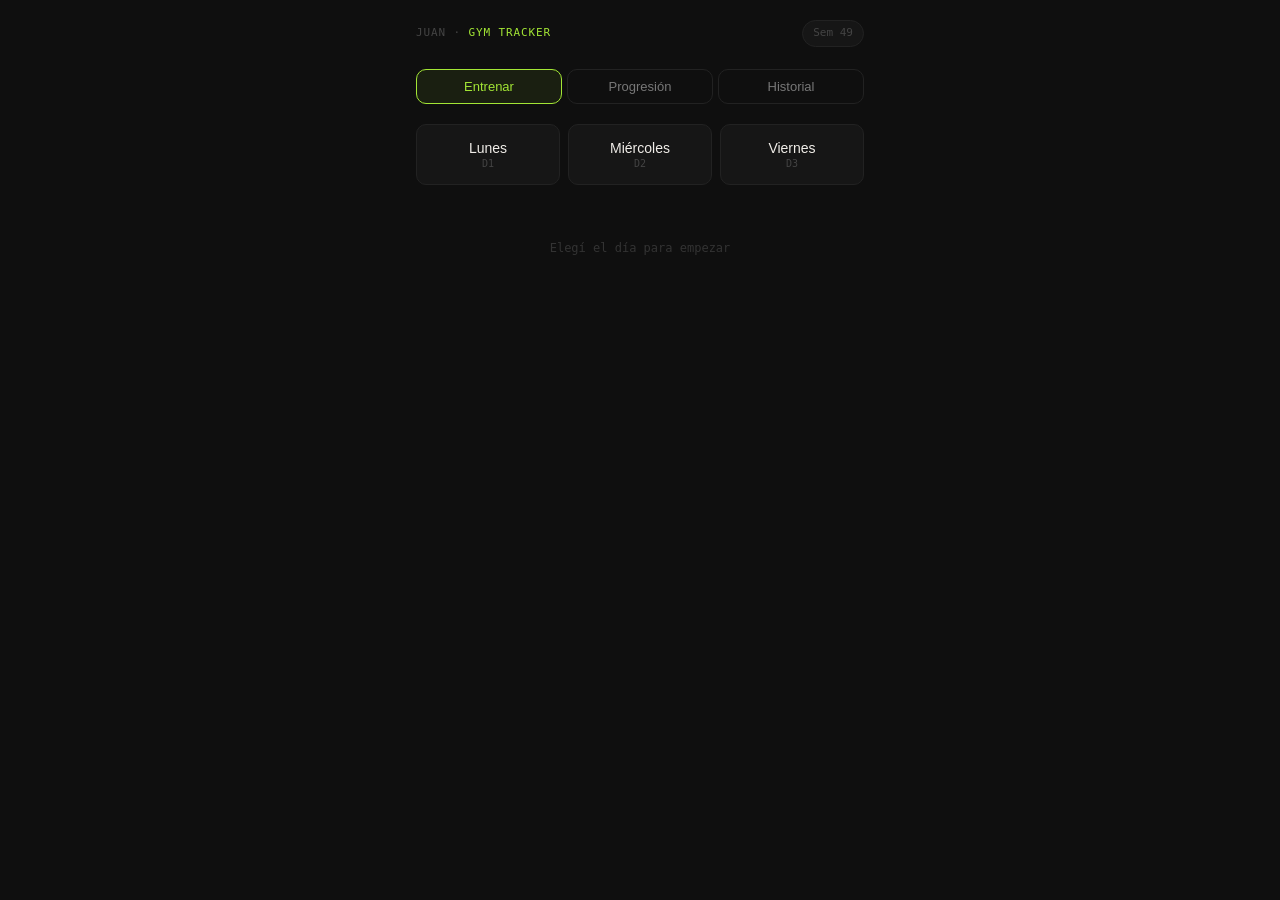
==== gym-tracker.html @ 6a7c5dfa "subido html" ====
<!DOCTYPE html>
<html lang="es">
<head>
<meta charset="UTF-8">
<meta name="viewport" content="width=device-width, initial-scale=1.0, maximum-scale=1.0">
<meta name="apple-mobile-web-app-capable" content="yes">
<meta name="mobile-web-app-capable" content="yes">
<title>Gym Tracker · Juan</title>
<style>
*{box-sizing:border-box;margin:0;padding:0;-webkit-tap-highlight-color:transparent}
:root{
  --bg:#0f0f0f;--s1:#161616;--s2:#1c1c1c;--s3:#222;
  --b1:#222;--b2:#2e2e2e;--b3:#3a3a3a;
  --text:#f0ede8;--muted:#777;--dim:#444;--dimmer:#333;
  --green:#a3e635;--green-dim:#6a9d20;--green-bg:rgba(163,230,53,.07);
  --red:#f87171;--radius:10px;
}
html,body{background:var(--bg);color:var(--text);font-family:-apple-system,BlinkMacSystemFont,'Segoe UI',sans-serif;font-size:15px;line-height:1.5;min-height:100vh;overflow-x:hidden}
input[type=number]::-webkit-inner-spin-button,
input[type=number]::-webkit-outer-spin-button{-webkit-appearance:none}
input[type=number]{-moz-appearance:textfield}
::-webkit-scrollbar{width:3px}
::-webkit-scrollbar-track{background:#111}
::-webkit-scrollbar-thumb{background:#333;border-radius:2px}

.app{max-width:480px;margin:0 auto;padding:20px 16px 100px}

/* Header */
.hdr{display:flex;align-items:center;justify-content:space-between;margin-bottom:22px}
.logo{font-family:monospace;font-size:11px;color:var(--dim);letter-spacing:.08em;text-transform:uppercase}
.logo b{color:var(--green);font-weight:500}
.week-tag{font-family:monospace;font-size:11px;color:var(--dim);background:var(--s1);border:.5px solid var(--b1);padding:4px 10px;border-radius:20px}

/* Nav */
.nav{display:flex;gap:5px;margin-bottom:20px}
.nav-btn{flex:1;background:transparent;border:.5px solid var(--b1);color:var(--muted);font-size:13px;font-family:inherit;padding:9px 4px;border-radius:var(--radius);cursor:pointer;transition:all .15s}
.nav-btn.active{border-color:var(--green);color:var(--green);background:var(--green-bg)}
.page{display:none}
.page.active{display:block}

/* Day grid */
.day-grid{display:grid;grid-template-columns:1fr 1fr 1fr;gap:8px;margin-bottom:18px}
.day-btn{background:var(--s1);border:.5px solid var(--b1);border-radius:var(--radius);padding:15px 8px;text-align:center;cursor:pointer;position:relative;transition:all .15s;-webkit-user-select:none;user-select:none}
.day-btn.active{border-color:var(--green);background:var(--green-bg)}
.day-btn .dname{font-size:14px;font-weight:500;margin-bottom:2px;color:var(--text)}
.day-btn.active .dname{color:var(--green)}
.day-btn .dcode{font-family:monospace;font-size:10px;color:var(--dim);text-transform:uppercase}
.day-dot{width:6px;height:6px;border-radius:50%;background:var(--green);position:absolute;top:8px;right:8px;display:none}
.day-btn.done .day-dot{display:block}

/* Session header */
.sess-hdr{display:flex;justify-content:space-between;align-items:center;margin-bottom:14px}
.sess-title{font-size:16px;font-weight:600}
.sess-date{font-family:monospace;font-size:11px;color:var(--muted);margin-top:1px}
.btn-sm{background:transparent;border:.5px solid var(--b2);color:var(--muted);font-size:12px;font-family:inherit;padding:6px 13px;border-radius:20px;cursor:pointer}

/* Exercise card */
.ex-card{background:var(--s1);border:.5px solid var(--b1);border-radius:var(--radius);margin-bottom:8px;overflow:hidden;transition:border-color .15s}
.ex-card.open{border-color:var(--b2)}
.ex-hdr{display:flex;align-items:center;gap:8px;padding:12px 13px;cursor:pointer;-webkit-user-select:none;user-select:none}
.ex-num{font-family:monospace;font-size:10px;color:var(--dimmer);width:18px;flex-shrink:0}
.ex-name{flex:1;font-size:13px;font-weight:500;transition:color .1s}
.ex-card.open .ex-name{color:var(--green)}
.ex-badge{font-family:monospace;font-size:12px;padding:4px 9px;border-radius:5px;font-weight:600}
.ex-badge.tag{color:#ccc;background:#2a2a2a;border:1px solid #3a3a3a}
.ex-badge.cnt{color:var(--green);background:var(--green-bg)}
.ex-badge.prev{color:var(--green-dim)}
.ex-chev{color:var(--dim);font-size:14px;transition:transform .15s;flex-shrink:0}
.ex-card.open .ex-chev{transform:rotate(90deg)}

/* Set area */
.set-area{display:none;padding:0 10px 14px}
.ex-card.open .set-area{display:block}
.set-cols{display:flex;gap:8px;margin-bottom:6px;padding-left:28px}
.set-col-lbl{font-family:monospace;font-size:11px;color:#888;text-transform:uppercase;letter-spacing:.05em;text-align:center;font-weight:500;width:80px}
.set-col-lbl.rir-lbl{width:60px}
.set-row{display:flex;align-items:center;gap:8px;margin-bottom:9px}
.set-idx{font-family:monospace;font-size:12px;color:#666;width:20px;flex-shrink:0;text-align:right}
.set-inp{background:#252525;border:1.5px solid #555;color:#fff;font-family:monospace;font-size:17px;font-weight:600;width:80px;padding:10px 6px;border-radius:9px;text-align:center;outline:none;transition:border-color .15s,background .15s;-webkit-appearance:none}
.set-inp:focus{border-color:var(--green);background:#2c2c2c}
.set-inp.rir{width:60px;font-size:15px;border-color:#444}
.set-inp::placeholder{color:#555;font-size:13px}
.del-btn{background:transparent;border:none;color:#555;font-size:20px;cursor:pointer;padding:0 4px;line-height:1;flex-shrink:0}
.del-btn:active{color:var(--red)}
.add-set-btn{background:transparent;border:1px dashed #383838;color:#777;font-size:13px;font-family:inherit;padding:8px 14px;border-radius:8px;cursor:pointer;margin-top:2px;margin-left:28px}
.prev-hint{margin-top:10px;margin-left:28px;font-family:monospace;font-size:11px;color:#555}
.prev-hint b{color:#666}
.rir-hint{margin-top:3px;margin-bottom:12px;font-family:monospace;font-size:10px;color:#555;letter-spacing:.03em}

/* Save bar */
.save-bar{position:fixed;bottom:0;left:0;right:0;background:linear-gradient(to top,#0f0f0f 65%,transparent);padding:18px 16px 28px;display:none}
.save-bar.show{display:block}
.save-btn{width:100%;max-width:480px;display:block;margin:0 auto;background:var(--green);color:#000;font-family:inherit;font-size:15px;font-weight:600;padding:14px;border:none;border-radius:var(--radius);cursor:pointer;letter-spacing:.01em}
.save-btn:active{opacity:.8;transform:scale(.99)}

/* Toast */
.toast{position:fixed;bottom:90px;left:50%;transform:translateX(-50%) translateY(10px);background:var(--green);color:#000;font-family:monospace;font-size:12px;padding:9px 20px;border-radius:20px;opacity:0;transition:all .25s;pointer-events:none;white-space:nowrap;z-index:999}
.toast.show{opacity:1;transform:translateX(-50%) translateY(0)}

/* Progress */
.sel-ex{background:var(--s1);border:.5px solid var(--b2);color:var(--text);font-family:inherit;font-size:14px;padding:9px 12px;border-radius:9px;outline:none;width:100%;margin-bottom:16px;-webkit-appearance:none;appearance:none}
.chart-box{background:var(--s1);border:.5px solid var(--b1);border-radius:var(--radius);padding:16px;margin-bottom:12px}
.chart-top{display:flex;justify-content:space-between;align-items:flex-start;margin-bottom:12px}
.chart-name{font-size:14px;font-weight:500;margin-bottom:2px}
.chart-sub{font-family:monospace;font-size:11px;color:var(--muted)}
.chart-val{font-family:monospace;font-size:24px;font-weight:500;text-align:right}
.chart-delta{font-family:monospace;font-size:12px;text-align:right}
.chart-svg{width:100%;overflow:visible}
.recent-pills{display:flex;gap:6px;flex-wrap:wrap;margin-top:12px}
.r-pill{background:var(--s2);border:.5px solid var(--b2);border-radius:6px;padding:5px 10px;font-family:monospace;font-size:11px}
.r-pill .rp-date{color:var(--dim);margin-bottom:1px;font-size:10px}
.r-pill.best-pill{border-color:var(--green-dim)}
.r-pill.best-pill .rp-kg{color:var(--green)}
.rp-kg{color:var(--text)}

/* History */
.hist-sess{margin-bottom:22px}
.hist-hdr{display:flex;align-items:center;gap:10px;margin-bottom:10px}
.hist-label{font-family:monospace;font-size:11px;color:var(--muted)}
.hist-line{flex:1;height:.5px;background:var(--b1)}
.hist-del{background:transparent;border:none;color:var(--dimmer);font-size:12px;font-family:inherit;cursor:pointer}
.hist-ex{margin-bottom:9px}
.hist-ex-name{font-size:12px;font-weight:500;color:#999;margin-bottom:4px}
.hist-sets{display:flex;flex-wrap:wrap;gap:4px}
.h-pill{font-family:monospace;font-size:11px;background:var(--s2);border:.5px solid var(--b1);color:var(--dim);padding:3px 9px;border-radius:4px}
.h-pill.best{background:rgba(163,230,53,.06);border-color:var(--green-dim);color:var(--green)}

.empty{font-family:monospace;font-size:12px;color:var(--dimmer);text-align:center;padding:40px 0}
.no-day{font-family:monospace;font-size:12px;color:var(--dimmer);text-align:center;padding:36px 0}
</style>
</head>
<body>
<div class="app">
  <div class="hdr">
    <div class="logo">JUAN · <b>GYM TRACKER</b></div>
    <div class="week-tag" id="weekTag"></div>
  </div>

  <div class="nav">
    <button class="nav-btn active" onclick="showPage('train',this)">Entrenar</button>
    <button class="nav-btn" onclick="showPage('progress',this)">Progresión</button>
    <button class="nav-btn" onclick="showPage('history',this)">Historial</button>
  </div>

  <!-- TRAIN -->
  <div class="page active" id="page-train">
    <div class="day-grid" id="dayGrid"></div>
    <div id="sessionWrap"></div>
  </div>

  <!-- PROGRESS -->
  <div class="page" id="page-progress">
    <select class="sel-ex" id="exSelect" onchange="renderChart()"></select>
    <div id="chartArea"></div>
  </div>

  <!-- HISTORY -->
  <div class="page" id="page-history">
    <div id="histList"></div>
  </div>
</div>

<div class="save-bar" id="saveBar">
  <button class="save-btn" onclick="saveSession()">Guardar sesión →</button>
</div>
<div class="toast" id="toast"></div>

<script>
const DAYS = {
  lunes:{label:'Lunes',code:'D1',exs:[
    {name:'Sentadilla con barra',sets:4,tag:'4×6-10'},
    {name:'Press banca con barra',sets:4,tag:'4×6-10'},
    {name:'Jalón al pecho / Dominadas',sets:3,tag:'3×8-12'},
    {name:'Remo con barra',sets:3,tag:'3×8-12'},
    {name:'Elevaciones laterales',sets:3,tag:'3×12-15'},
    {name:'Curl de bíceps',sets:2,tag:'2×10-12'},
  ]},
  miercoles:{label:'Miércoles',code:'D2',exs:[
    {name:'Prensa de piernas',sets:4,tag:'4×8-12'},
    {name:'Press inclinado mancuernas',sets:3,tag:'3×8-12'},
    {name:'Hip thrust',sets:3,tag:'3×8-12'},
    {name:'Remo en polea baja',sets:3,tag:'3×10-12'},
    {name:'Fondos en paralelas',sets:3,tag:'3×6-10'},
    {name:'Face pulls / Rear delt',sets:2,tag:'2×15-20'},
    {name:'Gemelos',sets:3,tag:'3×15-20'},
  ]},
  viernes:{label:'Viernes',code:'D3',exs:[
    {name:'Peso muerto rumano',sets:3,tag:'3×8-10'},
    {name:'Press banca / Fondos',sets:3,tag:'3×6-10'},
    {name:'Jalón al pecho',sets:3,tag:'3×8-12'},
    {name:'Remo con barra / T-Bar',sets:3,tag:'3×8-12'},
    {name:'Elevaciones laterales',sets:3,tag:'3×12-15'},
    {name:'Curl martillo',sets:2,tag:'2×10-12'},
    {name:'Face pulls / Rear delt',sets:2,tag:'2×15-20'},
  ]}
};

const ALL_EX = [...new Set(Object.values(DAYS).flatMap(d=>d.exs.map(e=>e.name)))];

let currentDay = null;
let sessionData = {}; // {dayKey: [{name, sets:[{kg,reps,rir}]}]}
let sessions = [];
let openCards = {};

try { sessions = JSON.parse(localStorage.getItem('gymSessions_v3')||'[]'); } catch(e){}

function save(){ try{ localStorage.setItem('gymSessions_v3',JSON.stringify(sessions)); }catch(e){} }

function getWeek(){
  const d=new Date(),j=new Date(d.getFullYear(),0,4);
  return Math.ceil(((d-j)/86400000+j.getDay()+1)/7);
}
function todayStr(){
  return new Date().toLocaleDateString('es-UY',{day:'2-digit',month:'2-digit',year:'numeric'});
}

function showToast(msg){
  const t=document.getElementById('toast');
  t.textContent=msg; t.classList.add('show');
  setTimeout(()=>t.classList.remove('show'),2200);
}

// ── PAGE NAV ──────────────────────────────────────────────────────
function showPage(name, btn){
  document.querySelectorAll('.page').forEach(p=>p.classList.remove('active'));
  document.querySelectorAll('.nav-btn').forEach(b=>b.classList.remove('active'));
  document.getElementById('page-'+name).classList.add('active');
  btn.classList.add('active');
  document.getElementById('saveBar').classList.toggle('show', name==='train' && currentDay!==null);
  if(name==='progress') initProgress();
  if(name==='history') renderHistory();
}

// ── DAY GRID ──────────────────────────────────────────────────────
function renderDayGrid(){
  document.getElementById('weekTag').textContent='Sem '+getWeek();
  const g=document.getElementById('dayGrid');
  g.innerHTML='';
  const w=getWeek();
  Object.keys(DAYS).forEach(key=>{
    const d=DAYS[key];
    const done=sessions.some(s=>s.day===key&&s.week===w);
    const active=currentDay===key;
    const btn=document.createElement('button');
    btn.className='day-btn'+(active?' active':'')+(done?' done':'');
    btn.innerHTML=`<div class="day-dot"></div><div class="dname">${d.label}</div><div class="dcode">${d.code}</div>`;
    btn.onclick=()=>selectDay(key);
    g.appendChild(btn);
  });
}

// ── SELECT DAY ────────────────────────────────────────────────────
function selectDay(key){
  currentDay=key;
  openCards={};
  if(!sessionData[key]){
    sessionData[key]=DAYS[key].exs.map(ex=>({
      name:ex.name,
      sets:Array.from({length:ex.sets},()=>({kg:'',reps:'',rir:''}))
    }));
  }
  renderDayGrid();
  renderSession();
  document.getElementById('saveBar').classList.add('show');
}

// ── SESSION ───────────────────────────────────────────────────────
function renderSession(){
  const wrap=document.getElementById('sessionWrap');
  if(!currentDay||!sessionData[currentDay]){ wrap.innerHTML='<div class="no-day">Elegí el día para empezar</div>'; return; }
  const d=DAYS[currentDay];
  let html=`
    <div class="sess-hdr">
      <div><div class="sess-title">${d.label}</div><div class="sess-date">${todayStr()}</div></div>
      <button class="btn-sm" onclick="closeDay()">Cerrar</button>
    </div>
    <div class="rir-hint">RIR = reps en reserva · objetivo: 1–2</div>`;

  sessionData[currentDay].forEach((ex,ei)=>{
    const exDef=d.exs[ei];
    const filled=ex.sets.filter(s=>s.kg&&s.reps).length;
    const prev=getPrevBest(ex.name);
    const isOpen=!!openCards[ei];

    let setsHtml='';
    ex.sets.forEach((s,si)=>{
      setsHtml+=`<div class="set-row">
        <span class="set-idx">${si+1}</span>
        <input class="set-inp" type="number" step="0.5" min="0" placeholder="kg" value="${s.kg}" oninput="updSet(${ei},${si},'kg',this.value)" inputmode="decimal">
        <input class="set-inp" type="number" min="0" max="50" placeholder="rep" value="${s.reps}" oninput="updSet(${ei},${si},'reps',this.value)" inputmode="numeric">
        <input class="set-inp rir" type="number" min="0" max="5" placeholder="RIR" value="${s.rir}" oninput="updSet(${ei},${si},'rir',this.value)" inputmode="numeric">
        ${ex.sets.length>1?`<button class="del-btn" onclick="delSet(${ei},${si})">×</button>`:'<span style="width:28px"></span>'}
      </div>`;
    });

    html+=`<div class="ex-card${isOpen?' open':''}" id="exc-${ei}">
      <div class="ex-hdr" onclick="toggleCard(${ei})">
        <span class="ex-num">${String(ei+1).padStart(2,'0')}</span>
        <span class="ex-name">${ex.name}</span>
        ${filled>0?`<span class="ex-badge cnt">${filled}/${ex.sets.length}</span>`:''}
        <span class="ex-badge tag">${exDef.tag}</span>
        ${prev&&!isOpen?`<span class="ex-badge prev">${prev}</span>`:''}
        <span class="ex-chev">›</span>
      </div>
      <div class="set-area">
        <div class="set-cols">
          <div class="set-col-lbl">kg</div>
          <div class="set-col-lbl">reps</div>
          <div class="set-col-lbl rir-lbl">RIR</div>
        </div>
        ${setsHtml}
        <button class="add-set-btn" onclick="addSet(${ei})">+ serie</button>
        ${prev?`<div class="prev-hint"><b>Anterior:</b> ${prev}</div>`:''}
      </div>
    </div>`;
  });

  wrap.innerHTML=html;
}

function closeDay(){
  currentDay=null;
  document.getElementById('saveBar').classList.remove('show');
  renderDayGrid();
  document.getElementById('sessionWrap').innerHTML='<div class="no-day">Elegí el día para empezar</div>';
}

function toggleCard(ei){
  openCards[ei]=!openCards[ei];
  const card=document.getElementById('exc-'+ei);
  if(!card) return;
  card.classList.toggle('open',!!openCards[ei]);
  const prevBadge=card.querySelector('.ex-badge.prev');
  if(prevBadge) prevBadge.style.display=openCards[ei]?'none':'';
}

function updSet(ei,si,field,val){
  sessionData[currentDay][ei].sets[si][field]=val;
}

function addSet(ei){
  // flush all current input values before re-render
  flushInputs();
  sessionData[currentDay][ei].sets.push({kg:'',reps:'',rir:''});
  openCards[ei]=true;
  renderSession();
}

function delSet(ei,si){
  if(sessionData[currentDay][ei].sets.length<=1) return;
  flushInputs();
  sessionData[currentDay][ei].sets.splice(si,1);
  openCards[ei]=true;
  renderSession();
}

function flushInputs(){
  if(!currentDay||!sessionData[currentDay]) return;
  sessionData[currentDay].forEach((ex,ei)=>{
    ex.sets.forEach((s,si)=>{
      const card=document.getElementById('exc-'+ei);
      if(!card) return;
      const inputs=card.querySelectorAll('.set-area .set-row');
      if(!inputs[si]) return;
      const inps=inputs[si].querySelectorAll('input');
      if(inps[0]) s.kg=inps[0].value;
      if(inps[1]) s.reps=inps[1].value;
      if(inps[2]) s.rir=inps[2].value;
    });
  });
}

function saveSession(){
  flushInputs();
  const exs=(sessionData[currentDay]||[])
    .map(ex=>({...ex,sets:ex.sets.filter(s=>s.kg||s.reps)}))
    .filter(ex=>ex.sets.length);
  if(!exs.length){ showToast('No hay datos para guardar'); return; }
  sessions.unshift({
    day:currentDay,dayLabel:DAYS[currentDay].label,
    date:todayStr(),week:getWeek(),
    savedAt:new Date().toISOString(),exercises:exs
  });
  save();
  delete sessionData[currentDay];
  currentDay=null;
  openCards={};
  document.getElementById('saveBar').classList.remove('show');
  renderDayGrid();
  document.getElementById('sessionWrap').innerHTML='<div class="no-day">Sesión guardada ✓ — elegí el próximo día</div>';
  showToast('Sesión guardada ✓');
}

function getPrevBest(exName){
  const rel=sessions.filter(s=>s.exercises?.some(e=>e.name===exName))
    .sort((a,b)=>new Date(b.savedAt)-new Date(a.savedAt));
  if(!rel.length) return null;
  const ex=rel[0].exercises.find(e=>e.name===exName);
  const best=[...(ex?.sets||[])].filter(s=>s.kg&&s.reps).sort((a,b)=>parseFloat(b.kg)-parseFloat(a.kg))[0];
  return best?`${best.kg}kg×${best.reps}`:null;
}

// ── PROGRESS ─────────────────────────────────────────────────────
function initProgress(){
  const sel=document.getElementById('exSelect');
  sel.innerHTML='';
  ALL_EX.forEach(n=>{
    const o=document.createElement('option');
    o.value=n;o.textContent=n;sel.appendChild(o);
  });
  renderChart();
}

function renderChart(){
  const name=document.getElementById('exSelect').value;
  const area=document.getElementById('chartArea');
  const data=sessions
    .filter(s=>s.exercises?.some(e=>e.name===name))
    .map(s=>{
      const ex=s.exercises.find(e=>e.name===name);
      const best=[...(ex?.sets||[])].filter(x=>x.kg&&x.reps).sort((a,b)=>parseFloat(b.kg)-parseFloat(a.kg))[0];
      return{date:s.date,kg:best?parseFloat(best.kg):0,reps:best?parseInt(best.reps):0};
    }).filter(d=>d.kg>0).reverse();

  if(!data.length){
    area.innerHTML=`<div class="chart-box"><div class="chart-name">${name}</div><div class="empty" style="padding:24px 0">Sin datos aún — guardá sesiones primero</div></div>`;
    return;
  }

  const last=data[data.length-1].kg, first=data[0].kg;
  const delta=(last-first).toFixed(1);
  const dcolor=parseFloat(delta)>=0?'#a3e635':'#f87171';
  const dstr=(parseFloat(delta)>=0?'+':'')+delta+' kg';

  let svgHtml='';
  if(data.length>=2){
    const W=360,H=80,pad=8;
    const vals=data.map(d=>d.kg);
    const mn=Math.min(...vals),mx=Math.max(...vals),rng=mx-mn||1;
    const pts=vals.map((v,i)=>({
      x:pad+(i/(vals.length-1))*(W-pad*2),
      y:H-pad-((v-mn)/rng)*(H-pad*2),
      d:data[i]
    }));
    const path='M'+pts.map(p=>`${p.x},${p.y}`).join(' L');
    const area2=`M${pts[0].x},${H} L${pts.map(p=>`${p.x},${p.y}`).join(' L')} L${pts[pts.length-1].x},${H} Z`;
    const dots=pts.map(p=>`<circle cx="${p.x}" cy="${p.y}" r="3.5" fill="#a3e635" stroke="#161616" stroke-width="1.5"><title>${p.d.date}: ${p.d.kg}kg×${p.d.reps}</title></circle>`).join('');
    const labels=pts.map((p,i)=>{
      if(data.length>5&&i%Math.ceil(data.length/4)!==0&&i!==data.length-1) return '';
      return `<text x="${p.x}" y="${H+14}" text-anchor="middle" fill="#444" font-size="9" font-family="monospace">${p.d.date.slice(0,5)}</text>`;
    }).join('');
    svgHtml=`<svg class="chart-svg" viewBox="0 0 ${W} ${H+18}">
      <defs><linearGradient id="g" x1="0" y1="0" x2="0" y2="1"><stop offset="0%" stop-color="#a3e635" stop-opacity=".12"/><stop offset="100%" stop-color="#a3e635" stop-opacity="0"/></linearGradient></defs>
      <path d="${area2}" fill="url(#g)"/>
      <path d="${path}" fill="none" stroke="#6a9d20" stroke-width="1.5" stroke-linejoin="round"/>
      ${dots}${labels}
    </svg>`;
  }

  const recent=data.slice(-5).reverse();
  const bestKg=Math.max(...recent.map(r=>r.kg));
  const pillsHtml=recent.map(r=>`
    <div class="r-pill ${r.kg===bestKg?'best-pill':''}">
      <div class="rp-date">${r.date.slice(0,5)}</div>
      <div class="rp-kg">${r.kg}kg×${r.reps}</div>
    </div>`).join('');

  area.innerHTML=`<div class="chart-box">
    <div class="chart-top">
      <div><div class="chart-name">${name}</div><div class="chart-sub">${data.length} sesión${data.length!==1?'es':''}</div></div>
      <div><div class="chart-val">${last} kg</div><div class="chart-delta" style="color:${dcolor}">${dstr}</div></div>
    </div>
    ${svgHtml}
    <div class="recent-pills">${pillsHtml}</div>
  </div>`;
}

// ── HISTORY ───────────────────────────────────────────────────────
function renderHistory(){
  const list=document.getElementById('histList');
  if(!sessions.length){ list.innerHTML='<div class="empty">No hay sesiones guardadas aún</div>'; return; }
  list.innerHTML=sessions.slice(0,50).map((s,si)=>{
    const exHtml=s.exercises.map(ex=>{
      const bestIdx=ex.sets.reduce((bi,ss,idx)=>parseFloat(ss.kg)>parseFloat(ex.sets[bi]?.kg||0)?idx:bi,0);
      const pills=ex.sets.map((set,i)=>`<span class="h-pill${i===bestIdx?' best':''}">${set.kg}kg×${set.reps}${set.rir?` r${set.rir}`:''}</span>`).join('');
      return `<div class="hist-ex"><div class="hist-ex-name">${ex.name}</div><div class="hist-sets">${pills}</div></div>`;
    }).join('');
    return `<div class="hist-sess">
      <div class="hist-hdr">
        <span class="hist-label">${s.dayLabel} — ${s.date}</span>
        <div class="hist-line"></div>
        <button class="hist-del" onclick="delSession(${si})">borrar</button>
      </div>
      ${exHtml}
    </div>`;
  }).join('');
}

function delSession(idx){
  if(!confirm('¿Borrar esta sesión?')) return;
  sessions.splice(idx,1);
  save();
  renderHistory();
  renderDayGrid();
}

// ── INIT ─────────────────────────────────────────────────────────
renderDayGrid();
document.getElementById('sessionWrap').innerHTML='<div class="no-day">Elegí el día para empezar</div>';
</script>
</body>
</html>
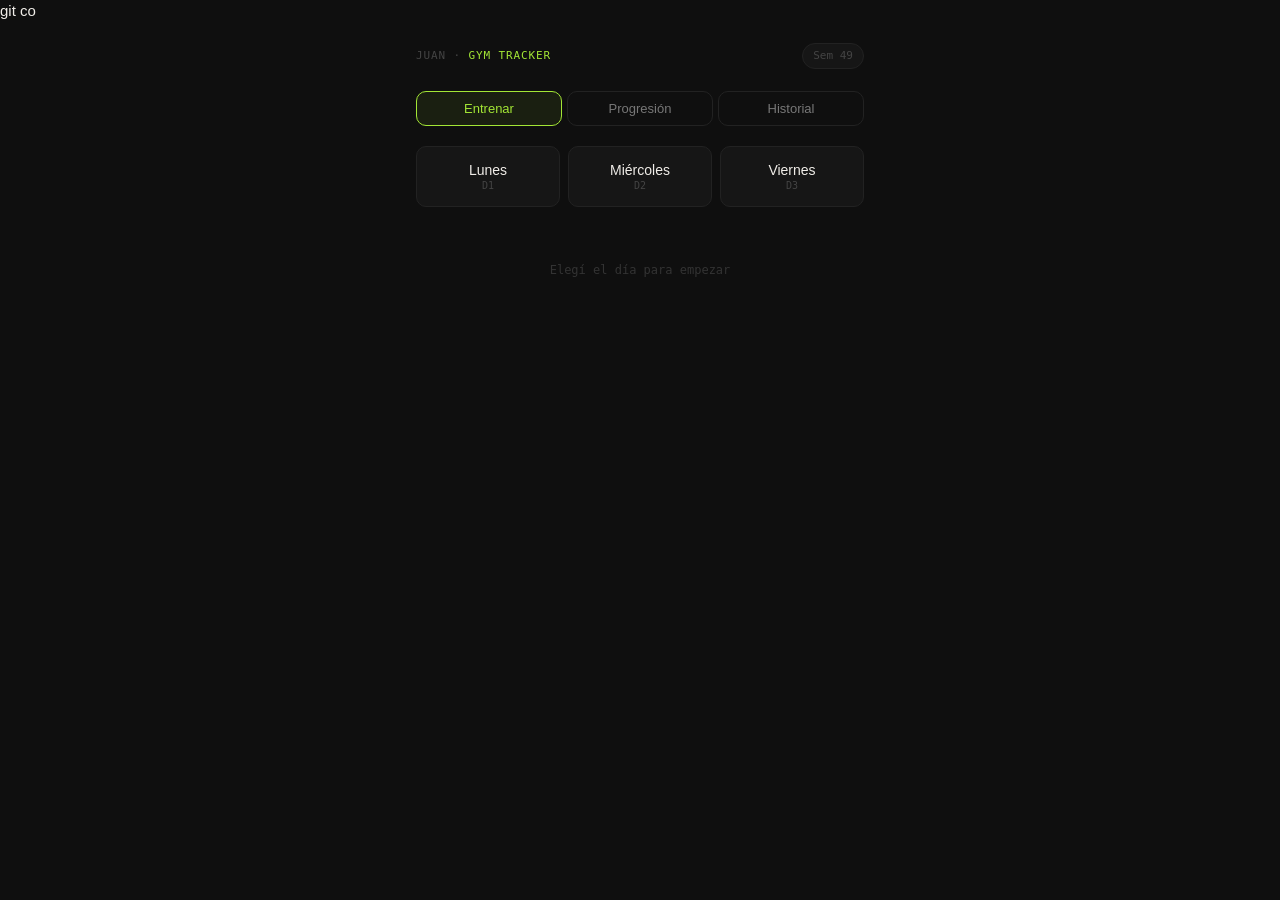
==== commit 809c2de3: "a" ====
--- a/gym-tracker.html
+++ b/gym-tracker.html
@@ -1,4 +1,4 @@
-<!DOCTYPE html>
+git co<!DOCTYPE html>
 <html lang="es">
 <head>
 <meta charset="UTF-8">
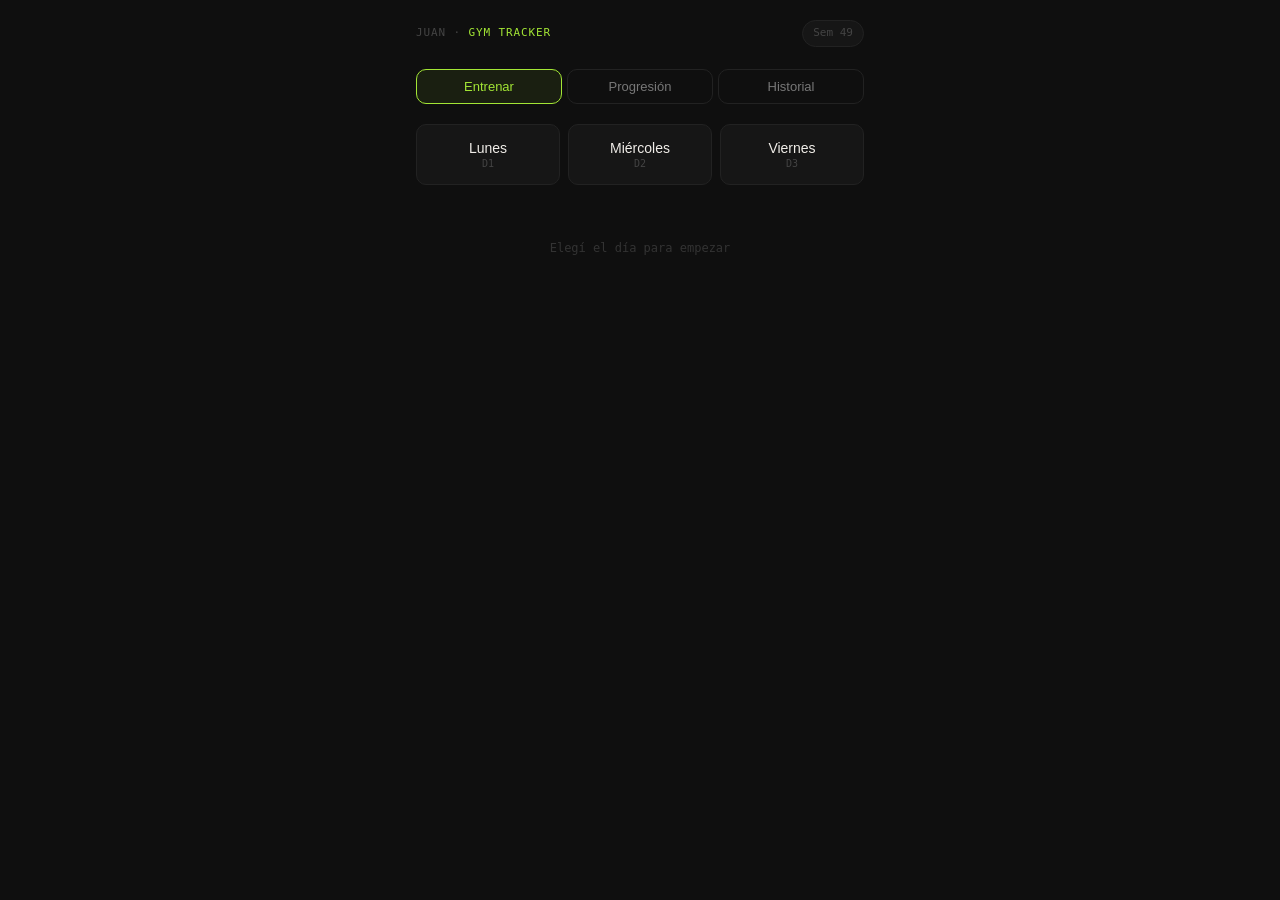
==== commit ac77533c: "error en doctype" ====
--- a/gym-tracker.html
+++ b/gym-tracker.html
@@ -1,4 +1,4 @@
-git co<!DOCTYPE html>
+<!DOCTYPE html>
 <html lang="es">
 <head>
 <meta charset="UTF-8">
@@ -18,7 +18,7 @@
 html,body{background:var(--bg);color:var(--text);font-family:-apple-system,BlinkMacSystemFont,'Segoe UI',sans-serif;font-size:15px;line-height:1.5;min-height:100vh;overflow-x:hidden}
 input[type=number]::-webkit-inner-spin-button,
 input[type=number]::-webkit-outer-spin-button{-webkit-appearance:none}
-input[type=number]{-moz-appearance:textfield}
+input[type=number]{appearance:none;-moz-appearance:textfield}
 ::-webkit-scrollbar{width:3px}
 ::-webkit-scrollbar-track{background:#111}
 ::-webkit-scrollbar-thumb{background:#333;border-radius:2px}
@@ -76,7 +76,7 @@
 .set-col-lbl.rir-lbl{width:60px}
 .set-row{display:flex;align-items:center;gap:8px;margin-bottom:9px}
 .set-idx{font-family:monospace;font-size:12px;color:#666;width:20px;flex-shrink:0;text-align:right}
-.set-inp{background:#252525;border:1.5px solid #555;color:#fff;font-family:monospace;font-size:17px;font-weight:600;width:80px;padding:10px 6px;border-radius:9px;text-align:center;outline:none;transition:border-color .15s,background .15s;-webkit-appearance:none}
+.set-inp{background:#252525;border:1.5px solid #555;color:#fff;font-family:monospace;font-size:17px;font-weight:600;width:80px;padding:10px 6px;border-radius:9px;text-align:center;outline:none;transition:border-color .15s,background .15s;appearance:none;-webkit-appearance:none}
 .set-inp:focus{border-color:var(--green);background:#2c2c2c}
 .set-inp.rir{width:60px;font-size:15px;border-color:#444}
 .set-inp::placeholder{color:#555;font-size:13px}
